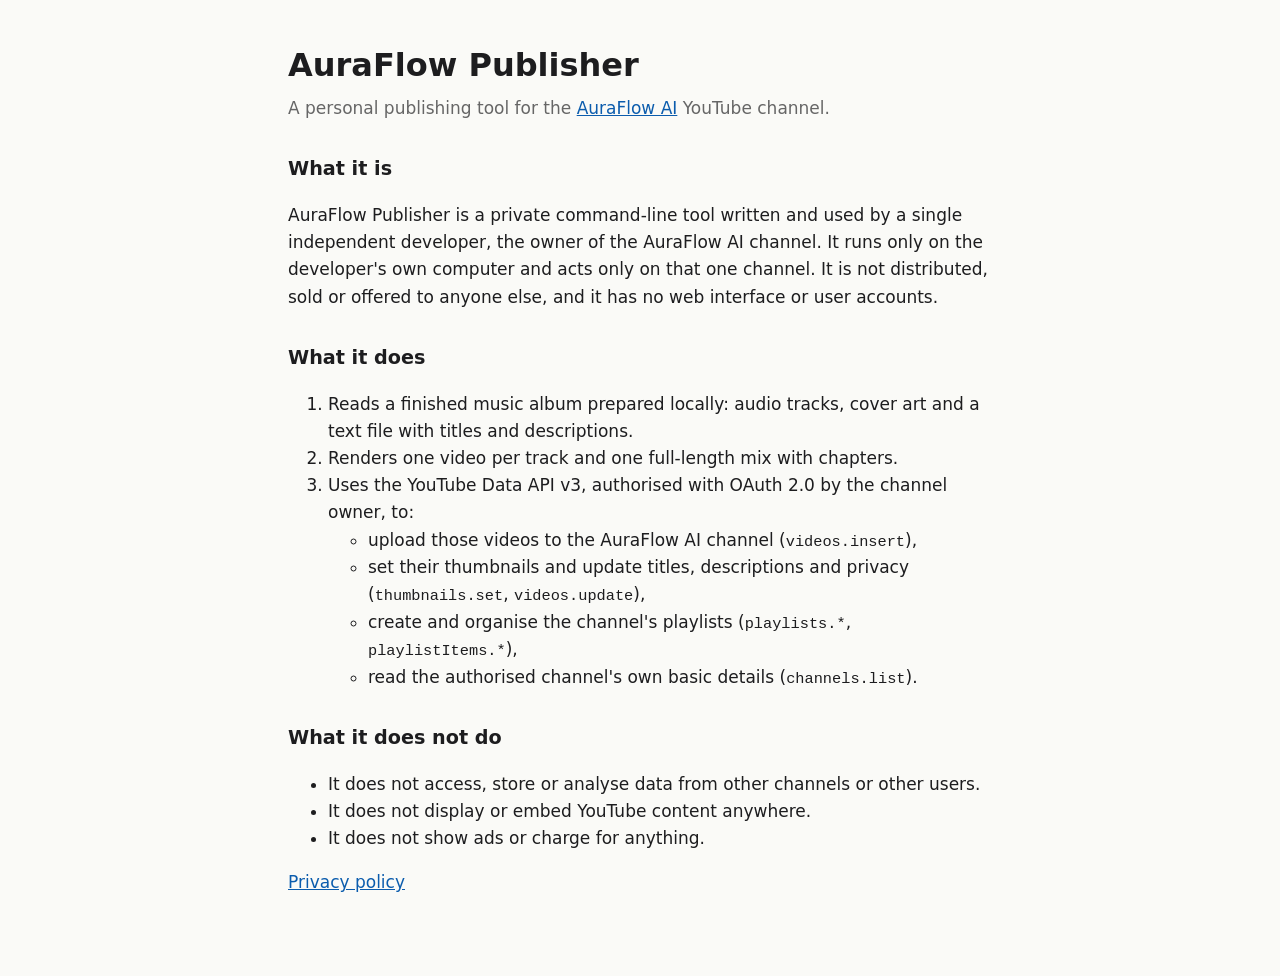
==== index.html @ c28f70fd "AuraFlow Publisher project page and privacy policy Co-Authored-By: Claude Opus 5.5 <noreply@anthropi" ====
<!doctype html>
<html lang="en">
<head>
<meta charset="utf-8">
<meta name="viewport" content="width=device-width, initial-scale=1">
<title>AuraFlow Publisher</title>
<link rel="stylesheet" href="style.css">
</head>
<body>
<main>
<h1>AuraFlow Publisher</h1>
<p class="lead">A personal publishing tool for the <a href="https://www.youtube.com/@auraflowailabs">AuraFlow AI</a> YouTube channel.</p>

<h2>What it is</h2>
<p>AuraFlow Publisher is a private command-line tool written and used by a single independent developer,
the owner of the AuraFlow AI channel. It runs only on the developer's own computer and acts only on that one
channel. It is not distributed, sold or offered to anyone else, and it has no web interface or user accounts.</p>

<h2>What it does</h2>
<ol>
<li>Reads a finished music album prepared locally: audio tracks, cover art and a text file with titles and descriptions.</li>
<li>Renders one video per track and one full-length mix with chapters.</li>
<li>Uses the YouTube Data API v3, authorised with OAuth 2.0 by the channel owner, to:
  <ul>
  <li>upload those videos to the AuraFlow AI channel (<code>videos.insert</code>),</li>
  <li>set their thumbnails and update titles, descriptions and privacy (<code>thumbnails.set</code>, <code>videos.update</code>),</li>
  <li>create and organise the channel's playlists (<code>playlists.*</code>, <code>playlistItems.*</code>),</li>
  <li>read the authorised channel's own basic details (<code>channels.list</code>).</li>
  </ul>
</li>
</ol>

<h2>What it does not do</h2>
<ul>
<li>It does not access, store or analyse data from other channels or other users.</li>
<li>It does not display or embed YouTube content anywhere.</li>
<li>It does not show ads or charge for anything.</li>
</ul>

<p><a href="privacy.html">Privacy policy</a></p>
</main>
</body>
</html>
---- style.css ----
:root { color-scheme: light dark; --fg: #1d1d1f; --bg: #fafaf7; --muted: #666; --link: #0b5cad; }
@media (prefers-color-scheme: dark) { :root { --fg: #eaeaea; --bg: #141414; --muted: #aaa; --link: #7cb7ff; } }
body { margin: 0; background: var(--bg); color: var(--fg); font: 17px/1.6 system-ui, -apple-system, "Segoe UI", sans-serif; }
main { max-width: 44rem; margin: 0 auto; padding: 2.5rem 1rem 4rem; }
h1 { font-size: 2rem; margin: 0 0 .25rem; }
h2 { font-size: 1.2rem; margin-top: 2rem; }
.lead { color: var(--muted); margin-top: 0; }
a { color: var(--link); }
code { font-size: .9em; }
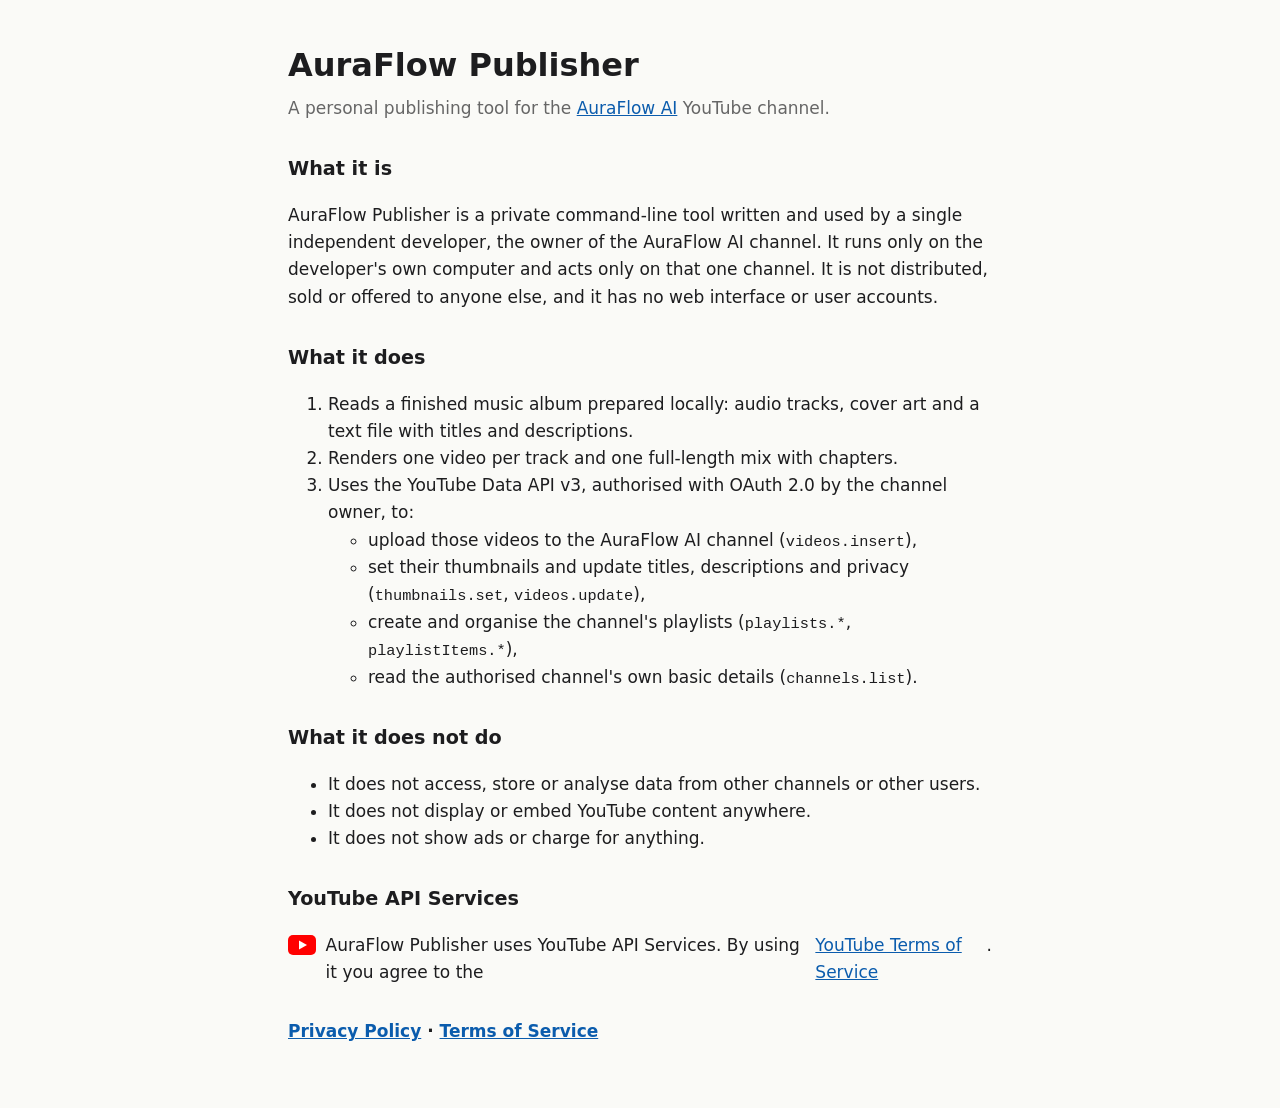
==== commit d3d67a9b: "Add terms of service and YouTube API Services notice Co-Authored-By: Claude Opus 5.5 <noreply@anthro" ====
--- a/index.html
+++ b/index.html
@@ -37,7 +37,12 @@
 <li>It does not show ads or charge for anything.</li>
 </ul>
 
-<p><a href="privacy.html">Privacy policy</a></p>
+<h2>YouTube API Services</h2>
+<p class="yt"><span class="yt-badge" aria-hidden="true"><svg viewBox="0 0 28 20" width="28" height="20"><rect width="28" height="20" rx="5" fill="#FF0000"/><path d="M11 5.5v9l8-4.5z" fill="#fff"/></svg></span>
+AuraFlow Publisher uses YouTube API Services. By using it you agree to the
+<a href="https://www.youtube.com/t/terms">YouTube Terms of Service</a>.</p>
+
+<nav class="links"><a href="privacy.html">Privacy Policy</a> · <a href="terms.html">Terms of Service</a></nav>
 </main>
 </body>
 </html>
--- a/style.css
+++ b/style.css
@@ -7,3 +7,6 @@
 .lead { color: var(--muted); margin-top: 0; }
 a { color: var(--link); }
 code { font-size: .9em; }
+.yt { display: flex; gap: .6rem; align-items: flex-start; }
+.yt-badge { flex: none; margin-top: .2rem; }
+.links { margin-top: 2rem; font-weight: 600; }
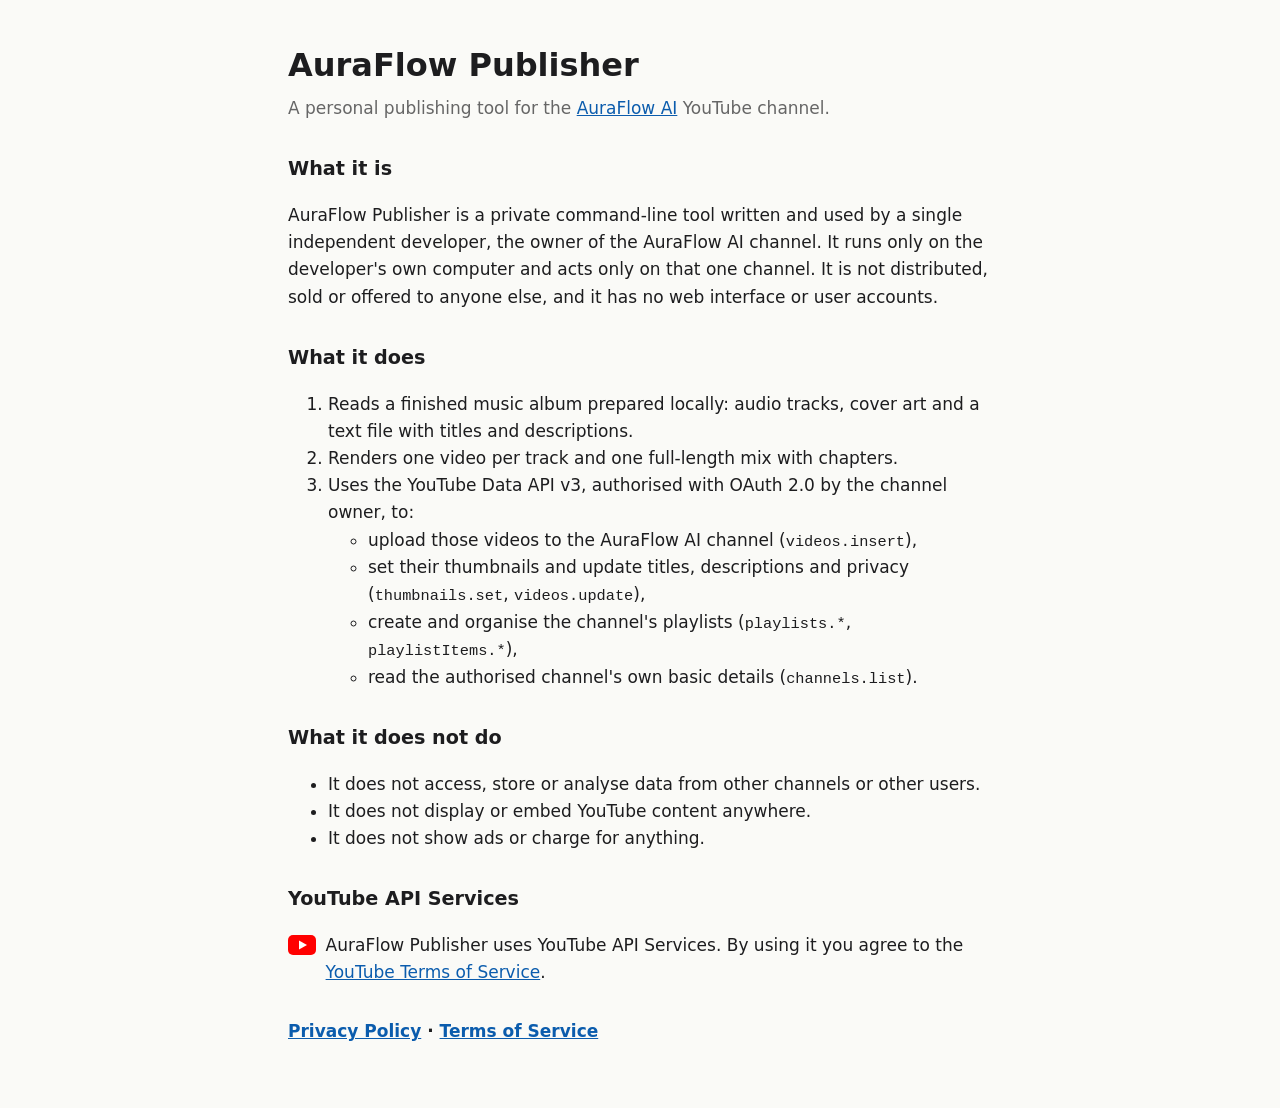
==== commit 1471e665: "Fix YouTube notice layout Co-Authored-By: Claude Opus 5.5 <noreply@anthropic.com>" ====
--- a/index.html
+++ b/index.html
@@ -39,8 +39,8 @@
 
 <h2>YouTube API Services</h2>
 <p class="yt"><span class="yt-badge" aria-hidden="true"><svg viewBox="0 0 28 20" width="28" height="20"><rect width="28" height="20" rx="5" fill="#FF0000"/><path d="M11 5.5v9l8-4.5z" fill="#fff"/></svg></span>
-AuraFlow Publisher uses YouTube API Services. By using it you agree to the
-<a href="https://www.youtube.com/t/terms">YouTube Terms of Service</a>.</p>
+<span>AuraFlow Publisher uses YouTube API Services. By using it you agree to the
+<a href="https://www.youtube.com/t/terms">YouTube Terms of Service</a>.</span></p>
 
 <nav class="links"><a href="privacy.html">Privacy Policy</a> · <a href="terms.html">Terms of Service</a></nav>
 </main>
